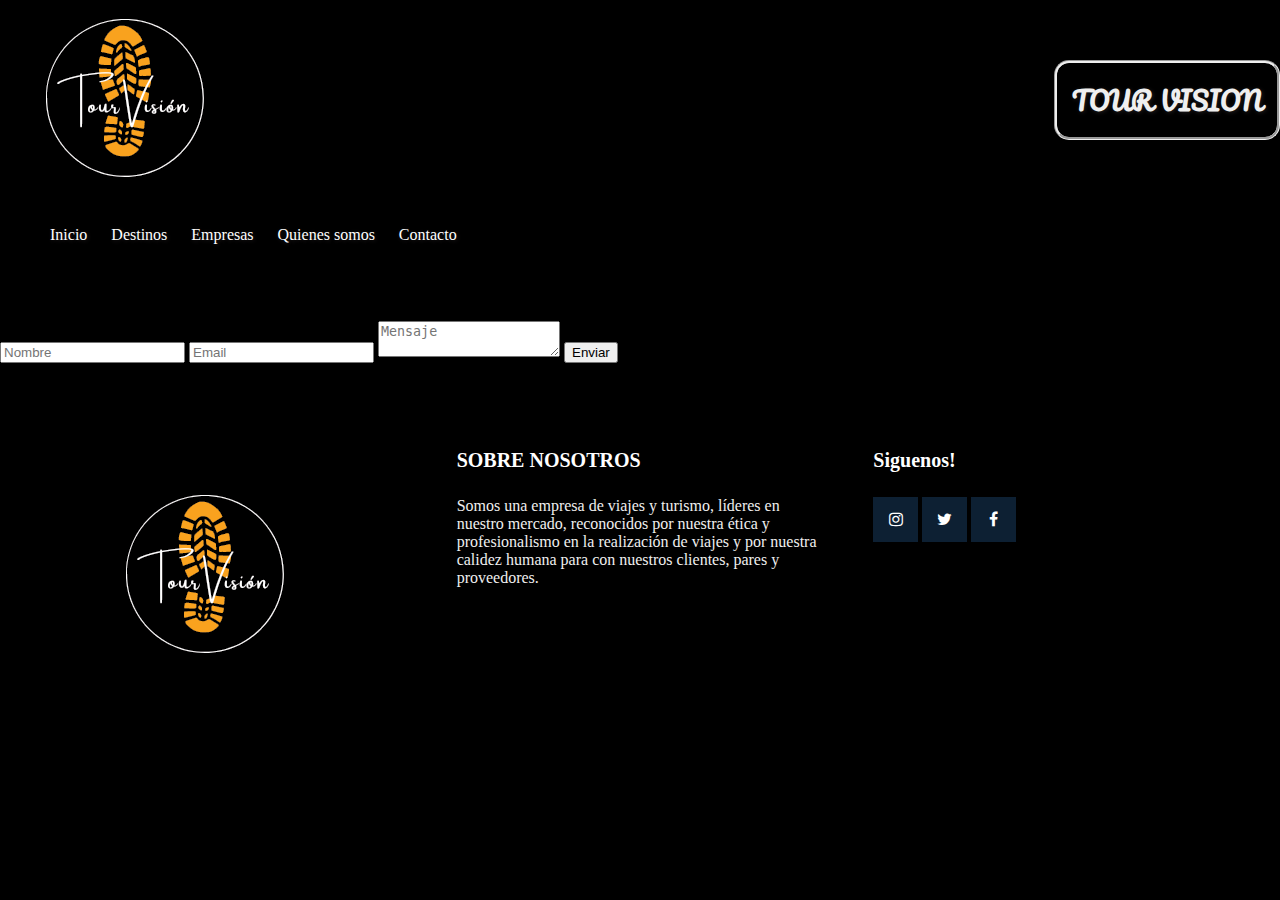
==== pages/contacto.html @ 655d7410 "first commit" ====
<!DOCTYPE html>
<html lang="en">
<head>
    <meta charset="UTF-8">
    <meta http-equiv="X-UA-Compatible" content="IE=edge">
    <meta name="viewport" content="width=device-width, initial-scale=1.0">
    <title>Tour Vision</title>
    <meta charset="UTF-8">
    <meta http-equiv="X-UA-Compatible" content="IE=edge">
    <meta name="viewport" content="width=device-width, initial-scale=1.0">
    <title>Tour Vision</title>
    <link rel="shortcut icon" href="../img/tourvisionfondocolor.png" type="image/x-icon">
    <link rel="stylesheet" href="../css/main.css">
    <link rel="preconnect" href="https://fonts.googleapis.com/%22%3E">
    <link rel="preconnect" href="https://fonts.gstatic.com/" crossorigin>
    <link href="https://fonts.googleapis.com/css2?family=Roboto&display=swap" rel="stylesheet">

    <link rel="preconnect" href="https://fonts.googleapis.com">
    <link rel="preconnect" href="https://fonts.gstatic.com" crossorigin>
    <link href="https://fonts.googleapis.com/css2?family=Antonio:wght@300&display=swap" rel="stylesheet">
    <link rel="preconnect" href="https://fonts.googleapis.com">
    <link rel="preconnect" href="https://fonts.gstatic.com" crossorigin>
    <link href="https://fonts.googleapis.com/css2?family=Acme&display=swap" rel="stylesheet">
    <link rel="stylesheet" href="https://cdnjs.cloudflare.com/ajax/libs/font-awesome/4.7.0/css/font-awesome.min.css">
    <link rel="preconnect" href="https://fonts.googleapis.com">
    <link rel="preconnect" href="https://fonts.gstatic.com" crossorigin>
    <link href="https://fonts.googleapis.com/css2?family=Pacifico&display=swap" rel="stylesheet">
</head>
<body>

    <!-- Header -->

        <nav class="header">
            <nav>
                <img src="../img/TourVision.png" alt="logo"> 
            </nav>
            <div>
                <h1> TOUR VISION </h1>
            </div>
        </nav>
    
        <nav class="menu">
            <ul>
                <li>
                    <a href="../index.html">Inicio</a>            
                </li>
                <li>
                    <a href="destinos.html">Destinos</a>
                </li>
                <li>
                    <a href="empresas.html">Empresas</a>
                </li>
                <li>
                    <a href="quienes-somos.html">Quienes somos</a>
                </li>
                <li>
                    <a href="contacto.html">Contacto</a>
                </li>
                
            </ul>
        </nav>

    <!-- fin del header -->

    <!-- form -->
    
        <div class="allitems">
            <form class="form">
                <div class="form-container">
                    <h2 class="form-tittle">Contáctanos</h2>
                    <input type="text" class="form_input" placeholder="Nombre">
                    <input type="email" class="form_input" placeholder="Email">
                    <textarea class="form_input form_input--message" placeholder="Mensaje"></textarea>
                    <input type="submit" value="Enviar" class="form_cta">
                </div>
            </form>
        </div>

    <!-- fin del form -->

    <!-- footer -->

        <footer class="pie-pagina">
            <div class="grupo-01">                
                <div class="footerimg">          
                    <figure >
                        <a href="#">
                            <img src="../img/TourVision.png" alt="logo">
                        </a>
                    </figure>
                </div>
                            
                <div class="box-01">
                    <h2>SOBRE NOSOTROS</h2>
                    <P>Somos una empresa de viajes y turismo, líderes en nuestro mercado, reconocidos por nuestra ética y profesionalismo en la realización de viajes y por nuestra calidez humana para con nuestros clientes, pares y proveedores.</P>
                </div>
                            
                <div class="box-01">
                    <h2>Siguenos!</h2>
                        <div class="redes">
                            <a href="https://www.instagram.com/jdavid.2/" class="fa fa-instagram"></a>
                            <a href="#" class="fa fa-twitter"></a>
                            <a href="#" class="fa fa-facebook"></a>
                        </div>        
                </div>
                    
            </div>
                
            </footer>
    <!-- fin de footer -->
</body>
</html>
---- css/main.css ----
body {
    background-color: black;
    width: 100%;
    margin: 0%;
}
/* header */

.header {
    width: 100%;

    display: flex;
    flex-direction: column;
    justify-content: space-between;
    align-items: center;
}

.header h1 {
    text-shadow: 1px 1px 4px #231f20;
    color: #efefef;
    font-family: 'Pacifico', cursive;
    font-style: normal;
    font-size: 25px;
    padding: 15px;
    border-radius: 15px;
    border-style: groove;
}

.menu ul li {
    padding: 10px;
    display: inline-block;
}

.menu ul li a {
    text-decoration: none;
    text-shadow: 1px 1px 4px #231f20;
    transition: all 100ms ease;
    color: white;
}

.menu ul li a:hover {
    color: aqua;
    border-bottom: 1px solid whitesmoke;
}

/* fin de header */

/* wrapper */ 

.wrapper {
    display: flex;
    justify-content: center;
    align-content: center;
    height: 468px;
    width: 100%;
    background-image: url(https://s1.1zoom.me/b5050/376/423622-Kycb_1920x1080.jpg);
    background-repeat: no-repeat;
    background-attachment: inherit;
    background-size: cover;
}

.wrapper h2 {
    margin-bottom: -600px;
    text-shadow: 1px 1px 4px #231f20;
    color: rgb(255, 255, 255);
    font-size: 45px;
    font-weight: bold;
}

/* fin de wrapper */ 

/* low wrapper */

.low-wrapper {
    width: 100%;
    height: 100%;
    display: flex;
    flex-direction: column;
}

.low-wrapper h3 {
    text-shadow: 1px 1px 4px #231f20;
    color: #efefef;
    font-family: 'Acme', sans-serif;
    font-style: normal;
    font-size: 38px;
    padding: 30px;
    border-radius: 15px;
    border-style: groove;
    text-align: center;
}

.nuestrosdestinos {
    width: 100%;
    display: flex;
    flex-direction: column;
    justify-content: center;
    align-items: center;
}

.low-wrapper figure figcaption a {
    display: flex;
    text-decoration: none;
    color: white;
    text-shadow: 1px 1px 4px #231f20;
    transition: all 100ms ease;
    justify-content: center;
}

.low-wrapper figure img {
    height: 283px;
    width: 504px;
    margin: 1em;
    padding: 1em;
    float: center; 
} 

.low-wrapper figure figcaption a:hover {
    color: #0d2033;
}
/* fin de low-wrapper */

/* footer */ 

.pie-pagina {
    margin-top: 25px;
    margin-bottom: 25px;
    display: flex;
    flex-direction: column;
    justify-content: space-between;
    width: 100%;
}

.pie-pagina .grupo-01 {
    width: 100%;
    max-width: 1200px;
    margin: auto;
    display: grid;
    grid-template-columns: repeat(3, 1fr);
    grid-gap: 50px;
    padding: 45px 0px;
}

.pie-pagina .grupo-01 .box-01 h2 {
    color: white;
    margin-bottom: 25px;
    font-size: 20px;
}

.pie-pagina .grupo-01 .box-01 p {
    color: #efefef;
    margin-bottom: 10px;
}

.pie-pagina .grupo-01 .box-01 .redes a {
    display: inline-block;
    text-decoration: none;
    width: 45px;
    height: 45px;
    line-height: 45px;
    color: white;
    background-color: #0d2033;
    text-align: center;
    transition: all 100ms ease;
}

.pie-pagina .grupo-01 .box-01 .redes a:hover {
    color: aqua;
}

/* media screen */ 

@media screen and (min-width: 1024px) {
    .header {
        height: 200px;
        width: 100%;

        display: flex;
        flex-direction: row;
        align-items: center;
    }

    .nuestrosdestinos {
        width: 100%;
        display: flex;
        flex-direction: row;
        justify-content: center;
        align-items: center;
    }

    .argentina {
        width: 100%;
        display: grid;
        grid-template-areas: 
        "argh3 argh3 argh3 argh3"
        "calafate angostura ushuaia bariloche"
        !important;
    }

    .chile {
        width: 100%;
        display: grid;
        grid-template-areas: 
        "chileh3 chileh3 chileh3 chileh3"
        "varas montt natales arenas"
        !important;
    }

    .empresas {
        display: flex;
        flex-direction: row !important;
    }


}

/* destinos.html */

/* wrapper02 */

.wrapper02 {
    display: flex;
    justify-content: center;
    align-content: center;
    width: 100%;
    height: 250px;
    background-image: url(https://thumbs.dreamstime.com/b/panor%C3%A1mico-de-la-costa-cerca-ciudad-antofagasta-en-chile-123122583.jpg);
    background-repeat: no-repeat;
    background-attachment: inherit;
    background-size: initial;
}

.wrapper02 h2 {
    text-shadow: 1px 1px 4px #231f20;
    color: rgb(255, 255, 255);
    font-size: 35px;
    font-weight: bold;
}

/* cierre wrapper02 */

/* low-wrapper02 */

.argentina {
    width: 100%;
    display: grid;
    grid-template-areas: 
    "argh3 argh3"
    "calafate angostura"
    "ushuaia bariloche"
    ;
    justify-content: center; 
}
.argentina h3 {
    text-shadow: 1px 1px 4px #231f20;
    color: #efefef;
    font-family: 'Acme', sans-serif;
    font-style: normal;
    font-size: 38px;
    padding: 30px;
    border-radius: 15px;
    border-style: groove;
    text-align: center;
}

.argentina div figure img {
    width: 250px;
    height: 250px;
    border: transparent 1px solid;
    border-radius: 50%;
}

.argentina div figure figcaption {
    text-decoration: none;
    color: white;
    text-shadow: 1px 1px 4px #231f20;
    transition: all 100ms ease;
    justify-content: center;
    text-align: center;
}

.argh3 {
    width: 100%;
    grid-area: argh3;
}

.calafate {
    width: 100%;
    grid-area: calafate;
}

.angostura {
    width: 100%;
    grid-area: angostura;
}

.ushuaia {
    width: 100%;
    grid-area: ushuaia;

}

.bariloche {
    width: 100%;
    grid-area: bariloche;

}

.chile {
    width: 100%;
    display: grid;
    grid-template-areas: 
    "chileh3 chileh3"
    "varas montt"
    "natales arenas"
    ;
    justify-content: center; 
}

.chile h3{
    text-shadow: 1px 1px 4px #231f20;
    color: #efefef;
    font-family: 'Acme', sans-serif;
    font-style: normal;
    font-size: 38px;
    padding: 30px;
    border-radius: 15px;
    border-style: groove;
    text-align: center;
}

.chile div figure img {
    width: 250px;
    height: 250px;
    border: transparent 1px solid;
    border-radius: 50%;
}

.chile div figure figcaption {
    text-decoration: none;
    color: white;
    text-shadow: 1px 1px 4px #231f20;
    transition: all 100ms ease;
    justify-content: center;
    text-align: center;
}

.chileh3 {
    width: 100%;
    grid-area: chileh3;
}

.varas {
    width: 100%;
    grid-area: varas;
}

.montt{
    width: 100%;
    grid-area: montt;
}

.natales {
    width: 100%;
    grid-area: natales;
}

.arenas {
    width: 100%;
    grid-area: arenas;
}

/* empresas.html */

.empresas {
    width: 100%;
    display: flex;
    flex-direction: column;
}

.empresas img {
    width: 320px;
    height: 320px;
}

.empresas h2 {
    color: white;
    text-shadow: 1px 1px 4px #231f20;

}

.empresas p {
    color: white;
}

.oceantur {
    display: flex;
    flex-direction: column;
    width: 100%;
    align-items: center;
}

.columbia {
    display: flex;
    flex-direction: column;
    width: 100%;
    align-items: center;
}

.rotamund {
    display: flex;
    flex-direction: column;
    width: 100%;
    align-items: center;
}
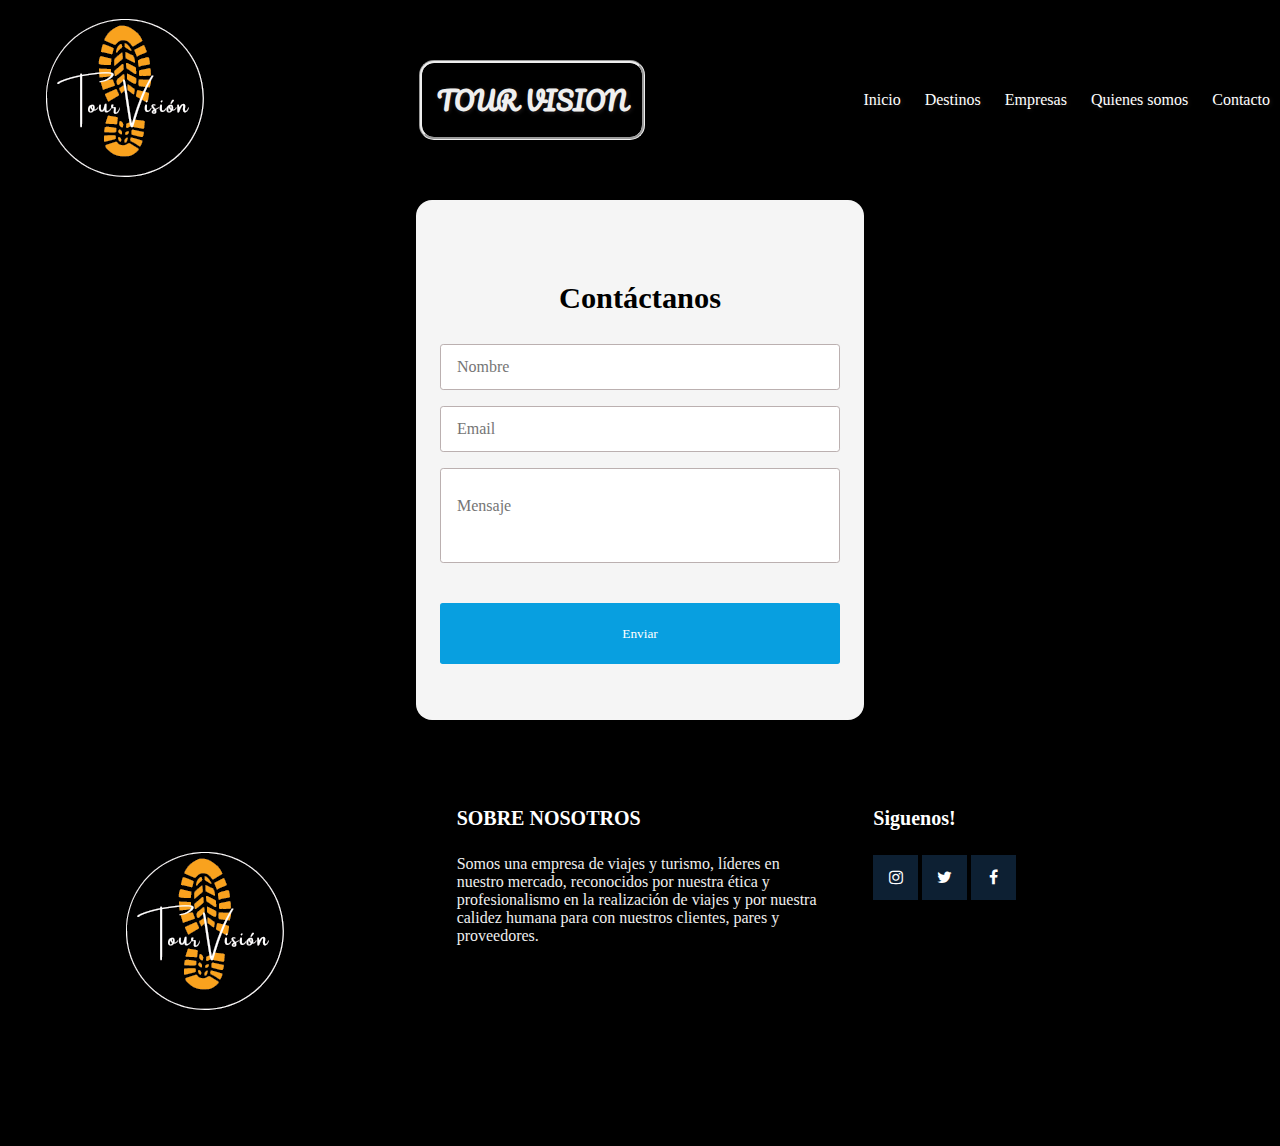
==== commit 8de41c3b: "second commit" ====
--- a/pages/contacto.html
+++ b/pages/contacto.html
@@ -30,15 +30,13 @@
 
     <!-- Header -->
 
-        <nav class="header">
-            <nav>
-                <img src="../img/TourVision.png" alt="logo"> 
-            </nav>
-            <div>
-                <h1> TOUR VISION </h1>
-            </div>
-        </nav>
-    
+    <div class="header">
+        <div>
+            <img src="../img/TourVision.png" alt="logo"> 
+        </div>
+        <div>
+            <h1> TOUR VISION </h1>
+        </div>
         <nav class="menu">
             <ul>
                 <li>
@@ -56,10 +54,9 @@
                 <li>
                     <a href="contacto.html">Contacto</a>
                 </li>
-                
             </ul>
         </nav>
-
+    </div>
     <!-- fin del header -->
 
     <!-- form -->
--- a/css/main.css
+++ b/css/main.css
@@ -210,6 +210,83 @@
         flex-direction: row !important;
     }
 
+    .all-info {
+        width: 100%;
+        height: 100%;
+    }
+
+    .text-01 {
+        background-color: whitesmoke;
+        display: flex;
+        flex-direction: column;
+        justify-content: center;
+        align-items: center;
+        margin-right: -15px;
+        margin-left: -15px;
+        text-align: center;
+    }
+
+    .text-01 p {
+        max-width: 33.3333333333%;
+        color: black;
+    }
+
+    .mvv {
+        background-color: whitesmoke;
+        display: flex;
+        flex-wrap: wrap;
+        margin-right: -15px;
+        margin-left: -15px;
+        text-align: center;
+    }
+
+    .mvv div {
+        max-width: 33.3333333333%;
+    }
+
+    .medios-pago {
+        background-color: white;
+        display: flex;
+        flex-wrap: wrap;
+        margin-right: -15px;
+        margin-left: -15px;
+        text-align: center;
+    }
+
+    .medios-pago01 {
+        justify-content: flex-end !important;
+        display: flex;
+        flex-wrap: wrap;
+        margin-right: -15px;
+        margin-left: -15px; 
+        text-align: center;
+    }
+
+    .medios-pago00 {
+        flex: 0 0 16.6666666667%;
+        max-width: 16.6666666667%;
+        position: relative;
+        width: 100%;
+        min-height: 1px;
+        padding-right: 15px;
+        padding-left: 15px;
+    }
+
+    .medios-pago00 h2 {
+        text-shadow: 1px 1px 4px #231f20;
+        color: #9c1618;
+    }
+    
+    .medios-pago01 div {
+        display: block;
+        flex: 0 0 16.6666666667%;
+        max-width: 33.3333333333%;
+        position: relative;
+        min-height: 1px;
+        width: 100%;
+        padding-right: 60px;
+        padding-left: 60px;
+    }
 
 }
 
@@ -411,4 +488,113 @@
     flex-direction: column;
     width: 100%;
     align-items: center;
+}
+
+/* cierre empresas.html */
+
+/* quienes-somos.html */
+
+.all-info {
+    background-color: whitesmoke;
+    display: grid;
+    grid-template-columns: ;
+}
+
+.mvv {
+    justify-content: center;
+    text-align: center;
+}
+
+.medios-pago00 {
+    text-align: center;
+}
+
+.medios-pago01 div img {
+    width: 150px;
+    height: 150px;
+}
+
+.medios-pago00 h2 {
+    text-shadow: 1px 1px 4px #231f20;
+    color: #9c1618;
+}
+
+.medios-pago01 {
+    display: grid;
+    grid-template-areas:
+    "tarjeta efectivo"
+    "transferencia efectivo"
+    ;
+}
+
+.efectivo {
+    grid-area: efectivo;
+}
+
+.transferencia {
+    grid-area: transferencia;
+}
+
+.tarjeta {
+    grid-area: tarjeta;
+}
+
+/* cierre quienes-somos.html */
+
+/* contancto.html */
+
+.allitems {
+    background-image: url(https://lonelyplanetes.cdnstatics2.com/sites/default/files/styles/max_1300x1300/public/blog/argentina_bestintravel2019_nido_huebl_shutterstock_0.jpg?itok=XATeMWcp);
+    background-repeat: no-repeat;
+    background-attachment: inherit;
+    background-size: cover;
+    width: 100%;
+}
+.form {
+    margin: auto;
+    background-color: whitesmoke;
+    width: 90%;
+    max-width: 400px;
+    border-radius: 1em;
+    padding: 3.5em 1.5em;
+}
+
+.form-tittle {
+    text-align: center;
+    font-size: 1.9rem;
+    margin-bottom: .4em;
+}
+
+.form-container {
+    width: 100%;
+    display: grid;
+    gap: 1em;
+    grid-auto-columns: 100%;
+}
+.form_input {
+    font-family: inherit;
+    font-size: 1rem;
+    padding: .8em 1em;
+    outline: none;
+    border: none;
+    border: 1px solid #bbb0b0;
+    border-radius: 0.2em;
+}
+
+.form_input--message {
+    resize: none;
+    padding: 1.8em 1em;
+    margin-bottom: 1.5em;
+}
+
+.form_cta {
+    font-family: inherit;
+    background-color: #089fe0;
+    color: #fff;
+    border: none;
+    font-weight: 300;
+    padding: 1.7em 0;
+    border-radius: .2em;
+    cursor: pointer;
+    font-weight: 400;
 }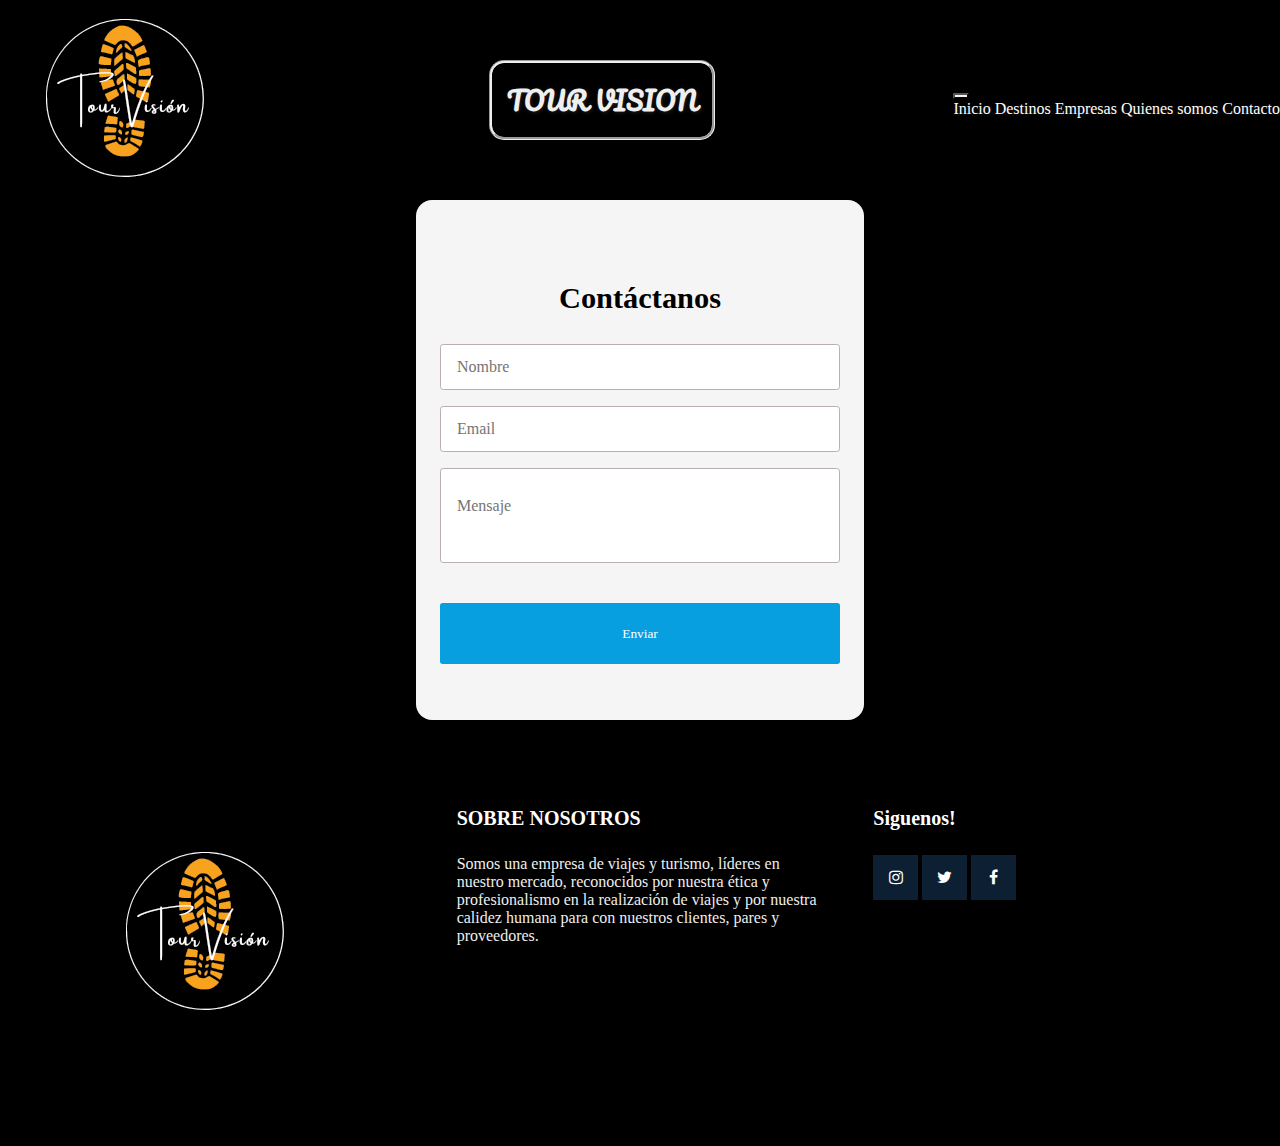
==== commit b9b64d60: "tercercommit" ====
--- a/pages/contacto.html
+++ b/pages/contacto.html
@@ -8,6 +8,7 @@
     <meta charset="UTF-8">
     <meta http-equiv="X-UA-Compatible" content="IE=edge">
     <meta name="viewport" content="width=device-width, initial-scale=1.0">
+    <link href="https://cdn.jsdelivr.net/npm/bootstrap@5.2.2/dist/css/bootstrap.min.css" rel="stylesheet" integrity="sha384-Zenh87qX5JnK2Jl0vWa8Ck2rdkQ2Bzep5IDxbcnCeuOxjzrPF/et3URy9Bv1WTRi" crossorigin="anonymous">
     <title>Tour Vision</title>
     <link rel="shortcut icon" href="../img/tourvisionfondocolor.png" type="image/x-icon">
     <link rel="stylesheet" href="../css/main.css">
@@ -37,24 +38,21 @@
         <div>
             <h1> TOUR VISION </h1>
         </div>
-        <nav class="menu">
-            <ul>
-                <li>
-                    <a href="../index.html">Inicio</a>            
-                </li>
-                <li>
-                    <a href="destinos.html">Destinos</a>
-                </li>
-                <li>
-                    <a href="empresas.html">Empresas</a>
-                </li>
-                <li>
-                    <a href="quienes-somos.html">Quienes somos</a>
-                </li>
-                <li>
-                    <a href="contacto.html">Contacto</a>
-                </li>
-            </ul>
+        <nav class="navbar navbar-expand-lg">
+            <div class="container-fluid">
+              <button class="navbar-toggler" type="button" data-bs-toggle="collapse" data-bs-target="#navbarNavAltMarkup" aria-controls="navbarNavAltMarkup" aria-expanded="false" aria-label="Toggle navigation">
+                <span class="navbar-toggler-icon"></span>
+              </button>
+              <div class="collapse navbar-collapse" id="navbarNavAltMarkup">
+                <div class="navbar-nav">
+                  <a class="nav-link" aria-current="page" href="../index.html">Inicio</a>
+                  <a class="nav-link" href="destinos.html">Destinos</a>
+                  <a class="nav-link" href="empresas.html">Empresas</a>
+                  <a class="nav-link" href="quienes-somos.html">Quienes somos</a>
+                  <a class="nav-link" href="contacto.html">Contacto</a>
+                </div>
+              </div>
+            </div>
         </nav>
     </div>
     <!-- fin del header -->
@@ -105,5 +103,7 @@
                 
             </footer>
     <!-- fin de footer -->
+    <script src="https://cdn.jsdelivr.net/npm/bootstrap@5.2.2/dist/js/bootstrap.bundle.min.js" integrity="sha384-OERcA2EqjJCMA+/3y+gxIOqMEjwtxJY7qPCqsdltbNJuaOe923+mo//f6V8Qbsw3" crossorigin="anonymous"></script>
+
 </body>
 </html>--- a/css/main.css
+++ b/css/main.css
@@ -25,45 +25,34 @@
     border-style: groove;
 }
 
-.menu ul li {
-    padding: 10px;
-    display: inline-block;
-}
-
-.menu ul li a {
+.navbar-nav a {
+    color: white;
     text-decoration: none;
     text-shadow: 1px 1px 4px #231f20;
     transition: all 100ms ease;
-    color: white;
-}
-
-.menu ul li a:hover {
-    color: aqua;
+}
+
+.navbar-nav a:hover {
+    color: rgb(87, 200, 162);
     border-bottom: 1px solid whitesmoke;
 }
 
+.container-fluid button {
+    background-color: whitesmoke;
+    color: whitesmoke
+}
+
 /* fin de header */
 
 /* wrapper */ 
 
-.wrapper {
-    display: flex;
-    justify-content: center;
-    align-content: center;
-    height: 468px;
-    width: 100%;
-    background-image: url(https://s1.1zoom.me/b5050/376/423622-Kycb_1920x1080.jpg);
-    background-repeat: no-repeat;
-    background-attachment: inherit;
-    background-size: cover;
-}
-
-.wrapper h2 {
-    margin-bottom: -600px;
-    text-shadow: 1px 1px 4px #231f20;
-    color: rgb(255, 255, 255);
-    font-size: 45px;
-    font-weight: bold;
+.carousel-inner div img {
+    width: 100%;
+    height: 400px;
+}
+
+.carousel-caption h5 {
+    text-shadow: 1px 1px 4px #231f20;
 }
 
 /* fin de wrapper */ 
@@ -246,8 +235,8 @@
 
     .medios-pago {
         background-color: white;
-        display: flex;
-        flex-wrap: wrap;
+        display: grid;
+        justify-items: center;
         margin-right: -15px;
         margin-left: -15px;
         text-align: center;
@@ -257,8 +246,6 @@
         justify-content: flex-end !important;
         display: flex;
         flex-wrap: wrap;
-        margin-right: -15px;
-        margin-left: -15px; 
         text-align: center;
     }
 
@@ -597,4 +584,9 @@
     border-radius: .2em;
     cursor: pointer;
     font-weight: 400;
+}
+
+script {
+    width: none;
+    height: none;
 }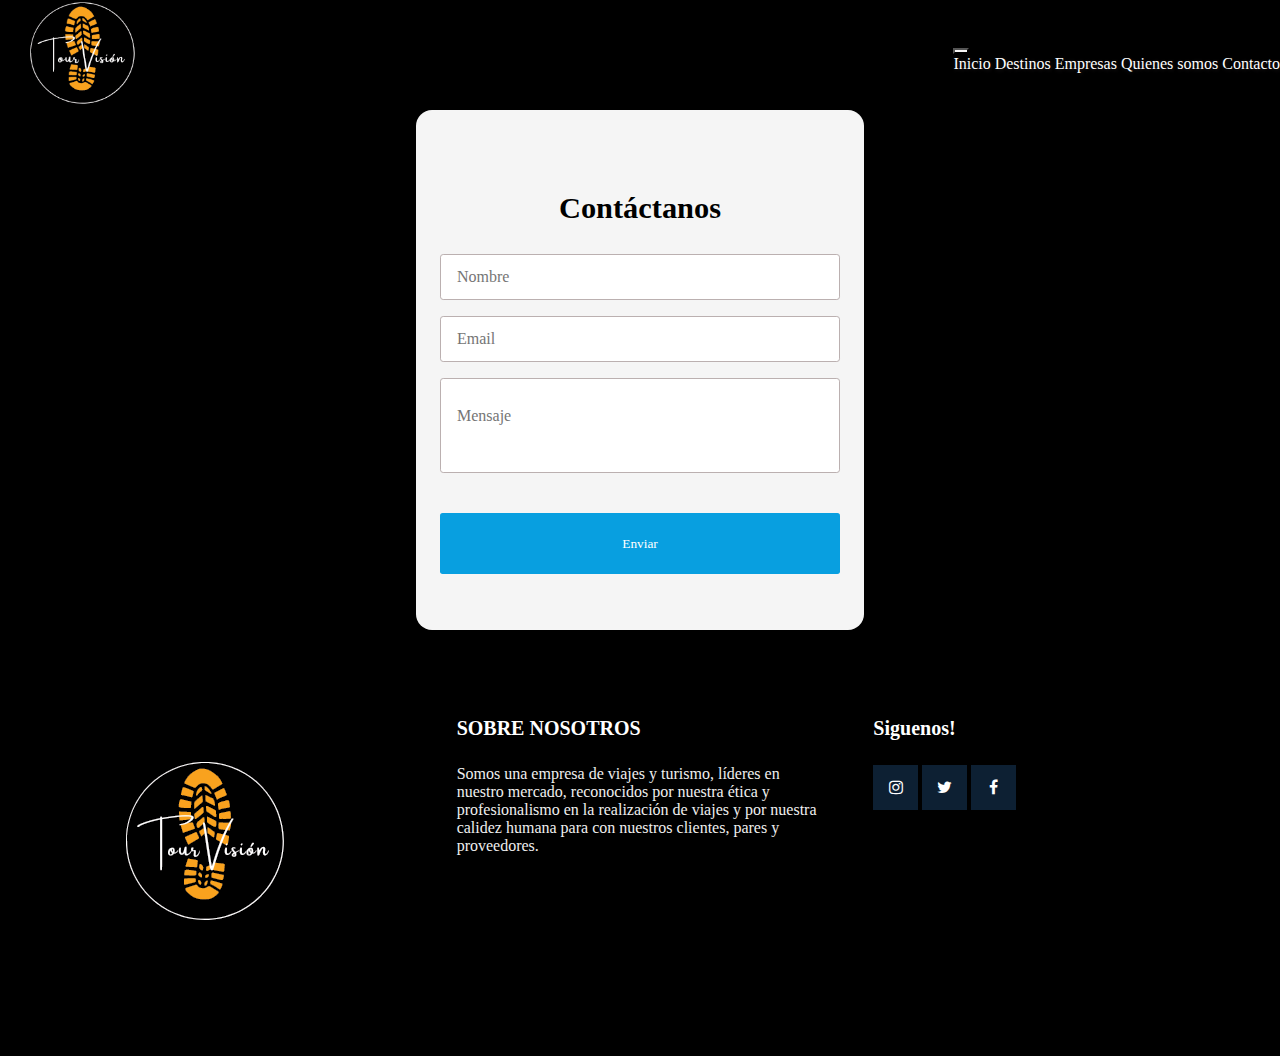
==== commit 892c288d: "third commmit" ====
--- a/pages/contacto.html
+++ b/pages/contacto.html
@@ -34,9 +34,6 @@
     <div class="header">
         <div>
             <img src="../img/TourVision.png" alt="logo"> 
-        </div>
-        <div>
-            <h1> TOUR VISION </h1>
         </div>
         <nav class="navbar navbar-expand-lg">
             <div class="container-fluid">
--- a/css/main.css
+++ b/css/main.css
@@ -7,24 +7,15 @@
 
 .header {
     width: 100%;
-
     display: flex;
     flex-direction: column;
     justify-content: space-between;
     align-items: center;
 }
-
-.header h1 {
-    text-shadow: 1px 1px 4px #231f20;
-    color: #efefef;
-    font-family: 'Pacifico', cursive;
-    font-style: normal;
-    font-size: 25px;
-    padding: 15px;
-    border-radius: 15px;
-    border-style: groove;
-}
-
+.header div img {
+    width: 165px;
+    height: 160px;
+}
 .navbar-nav a {
     color: white;
     text-decoration: none;
@@ -160,7 +151,7 @@
 
 @media screen and (min-width: 1024px) {
     .header {
-        height: 200px;
+        height: 110px;
         width: 100%;
 
         display: flex;
@@ -484,7 +475,6 @@
 .all-info {
     background-color: whitesmoke;
     display: grid;
-    grid-template-columns: ;
 }
 
 .mvv {
@@ -585,8 +575,3 @@
     cursor: pointer;
     font-weight: 400;
 }
-
-script {
-    width: none;
-    height: none;
-}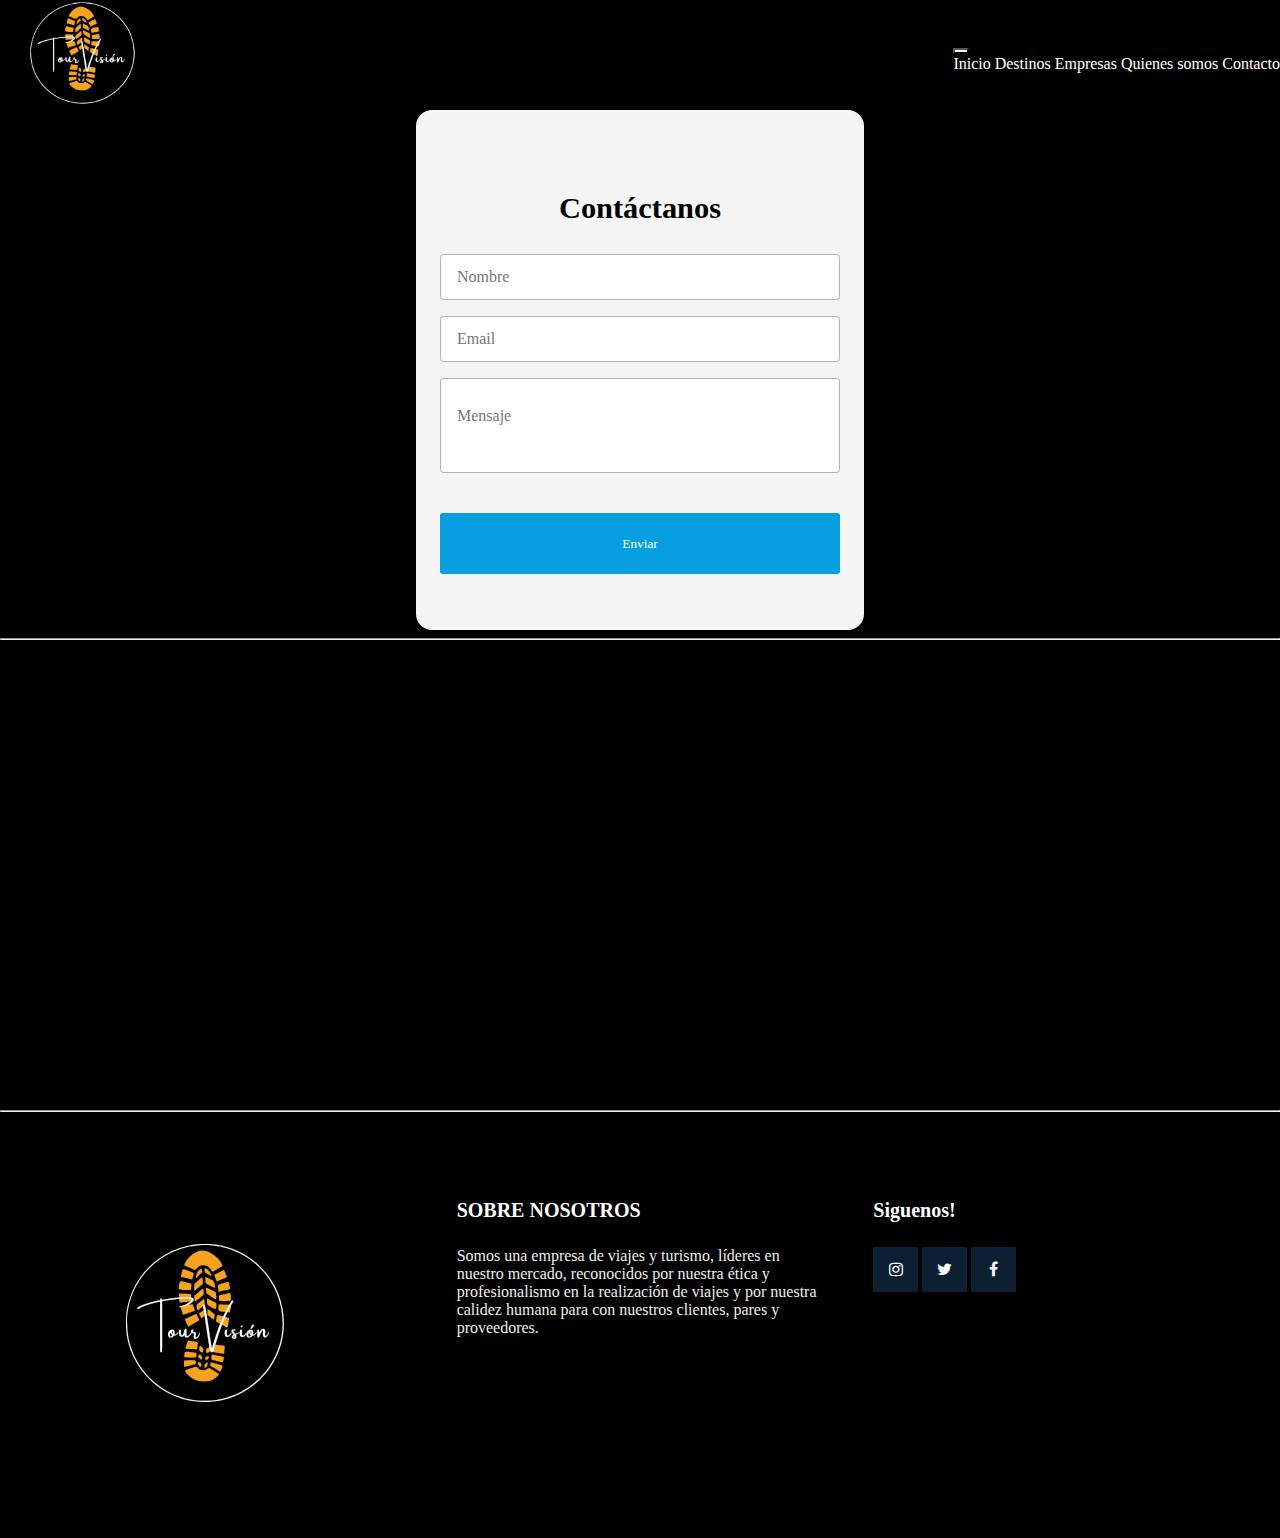
==== commit 3f6ebf19: "cuarto commit" ====
--- a/pages/contacto.html
+++ b/pages/contacto.html
@@ -68,8 +68,15 @@
             </form>
         </div>
 
+        <hr>
     <!-- fin del form -->
 
+                <div class="mapa">
+                    <iframe src="https://www.google.com/maps/embed?pb=!1m18!1m12!1m3!1d4815.680056639562!2d-64.15700803217648!3d-31.408614644347118!2m3!1f0!2f0!3f0!3m2!1i1024!2i768!4f13.1!3m3!1m2!1s0x9432a2a9a9fe9e43%3A0xbe06dafc109eb807!2sAv.%20Gdor.%20Eufrasio%20Loza%20380%2C%20C%C3%B3rdoba!5e0!3m2!1ses!2sar!4v1665418165421!5m2!1ses!2sar" width="100%" height="450" style="border:0;" allowfullscreen="" loading="lazy" referrerpolicy="no-referrer-when-downgrade"></iframe>
+                </div>
+
+
+        <hr>
     <!-- footer -->
 
         <footer class="pie-pagina">
@@ -90,9 +97,9 @@
                 <div class="box-01">
                     <h2>Siguenos!</h2>
                         <div class="redes">
-                            <a href="https://www.instagram.com/jdavid.2/" class="fa fa-instagram"></a>
-                            <a href="#" class="fa fa-twitter"></a>
-                            <a href="#" class="fa fa-facebook"></a>
+                            <a href="https://www.instagram.com" target="_blank" class="fa fa-instagram"></a>
+                            <a href="https://twitter.com/" target="_blank" class="fa fa-twitter"></a>
+                            <a href="https://es-la.facebook.com/" target="_blank" class="fa fa-facebook"></a>
                         </div>        
                 </div>
                     
--- a/css/main.css
+++ b/css/main.css
@@ -1,5 +1,5 @@
 body {
-    background-color: black;
+    background-color: #000000;
     width: 100%;
     margin: 0%;
 }
@@ -95,7 +95,7 @@
 } 
 
 .low-wrapper figure figcaption a:hover {
-    color: #0d2033;
+    color: rgb(87, 200, 162);
 }
 /* fin de low-wrapper */
 
@@ -266,6 +266,12 @@
         padding-left: 60px;
     }
 
+    .allitems {
+        background-repeat: no-repeat;
+        background-attachment: inherit;
+        background-size: cover; 
+    }
+
 }
 
 /* destinos.html */
@@ -426,7 +432,7 @@
 
 /* empresas.html */
 
-.empresas {
+/* .empresas {
     width: 100%;
     display: flex;
     flex-direction: column;
@@ -437,6 +443,30 @@
     height: 320px;
 }
 
+
+
+
+
+.oceantur {
+    display: flex;
+    flex-direction: column;
+    width: 100%;
+    align-items: center;
+}
+
+.columbia {
+    display: flex;
+    flex-direction: column;
+    width: 100%;
+    align-items: center;
+}
+
+.rotamund {
+    display: flex;
+    flex-direction: column;
+    width: 100%;
+    align-items: center;
+} */
 .empresas h2 {
     color: white;
     text-shadow: 1px 1px 4px #231f20;
@@ -447,27 +477,15 @@
     color: white;
 }
 
-.oceantur {
-    display: flex;
-    flex-direction: column;
-    width: 100%;
-    align-items: center;
-}
-
-.columbia {
-    display: flex;
-    flex-direction: column;
-    width: 100%;
-    align-items: center;
-}
-
-.rotamund {
-    display: flex;
-    flex-direction: column;
-    width: 100%;
-    align-items: center;
-}
-
+.empresas img {
+    width: 220px;
+    height: 220px;
+}
+
+.row img {
+    width: 220px;
+    height: 220px;
+}
 /* cierre empresas.html */
 
 /* quienes-somos.html */
@@ -522,15 +540,12 @@
 
 .allitems {
     background-image: url(https://lonelyplanetes.cdnstatics2.com/sites/default/files/styles/max_1300x1300/public/blog/argentina_bestintravel2019_nido_huebl_shutterstock_0.jpg?itok=XATeMWcp);
-    background-repeat: no-repeat;
-    background-attachment: inherit;
-    background-size: cover;
-    width: 100%;
+    width: 100%; 
 }
 .form {
-    margin: auto;
+    margin: auto; 
     background-color: whitesmoke;
-    width: 90%;
+    width: 100%;
     max-width: 400px;
     border-radius: 1em;
     padding: 3.5em 1.5em;
@@ -575,3 +590,6 @@
     cursor: pointer;
     font-weight: 400;
 }
+
+
+
